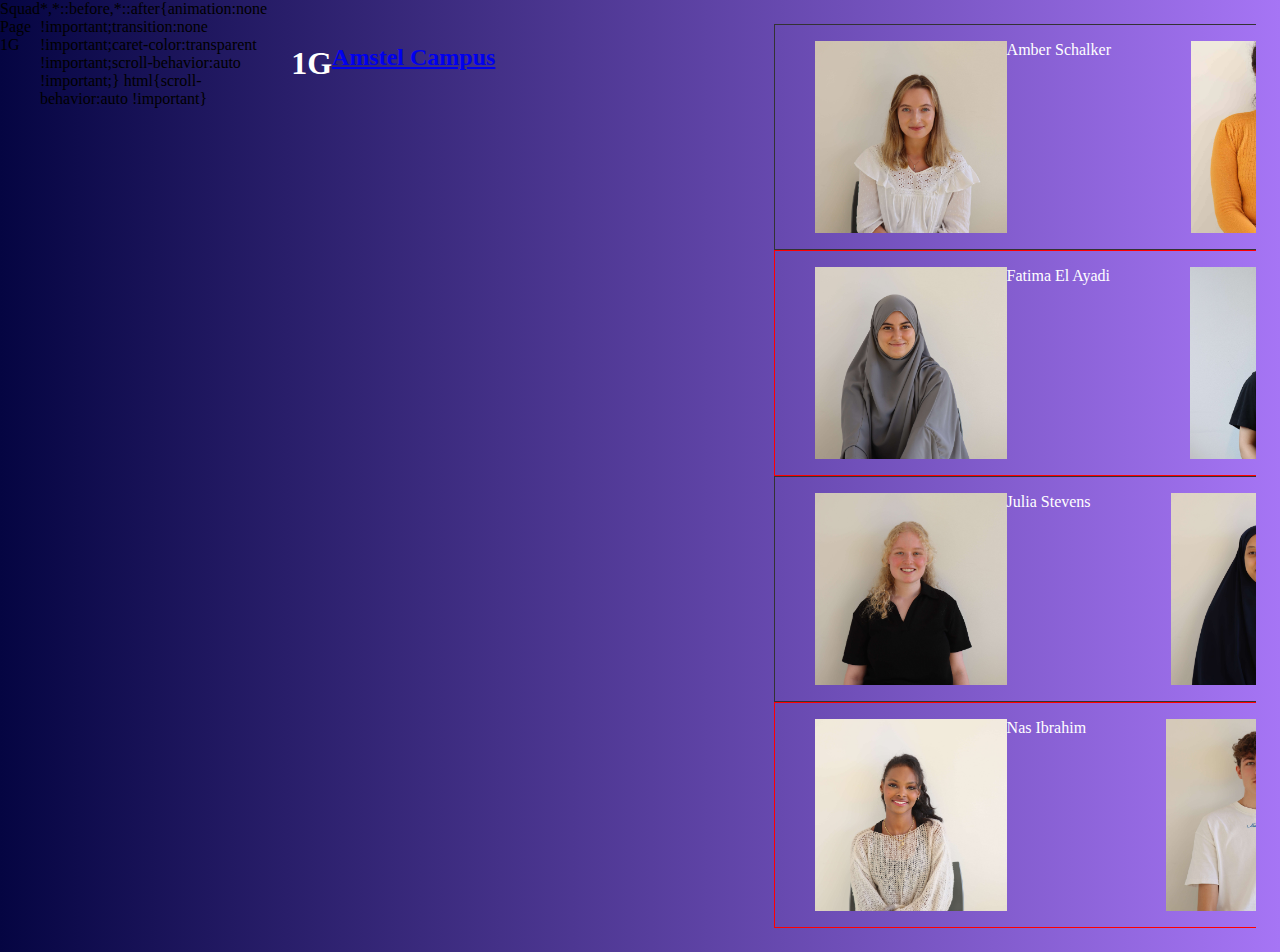
==== athene/index.html @ 80c32f76 "Add horizontal scroller" ====
<!DOCTYPE html>
<html lang="nl">
<head>
    <meta charset="UTF-8">
    <meta name="viewport" content="width=device-width, initial-scale=1.0">
    <title>Squad Page 1G</title>
    <link rel="stylesheet" href="styles/index.css">
</head>
<body>
    <header>
        <h1>1G</h1>
        <a href="/amstel"><h2>Amstel Campus</h2></a>
    </header>

    <Section class="Scroller1">
        <div class="marquee">
        <article>
            <figure>
            <a href="https://ambersr.github.io/your-tribe-profile-card/"><img src="../assets/Squad1G-Amber.JPG" alt="Een foto van Amber"></a>
            <figcaption>Amber Schalker</figcaption>
            </figure>
        </article>
        <article>
            <figure>
            <a href="https://nyathene.github.io/your-tribe-profile-card/"><img src="../assets/Squad1G-Athene.JPG" alt="Een foto van Athene"></a>
            <figcaption>Athene Guanipa</figcaption>
            </figure>
        </article>
        <article>
            <figure>
            <a href="https://brancovanbeek.github.io/your-tribe-profile-card/"><img src="../assets/Squad1G-Branco.JPG" alt="Een foto van Branco"></a>
            <figcaption>Branco van Beek</figcaption>
            </figure>
        </article>
        <article>
            <figure>
            <a href="https://cedrikstephen.github.io/your-tribe-profile-card/"><img src="../assets/Squad1G-Cedrik.JPG" alt="Een foto van Cedrik"></a>
            <figcaption>Cedrik Wouters</figcaption>
            </figure>
        </article>
        <article>
            <figure>
            <a href="https://osaoni.github.io/your-tribe-profile-card/"><img src="../assets/Squad1G-Christian.JPG" alt="Een foto van Christian"></a>
            <figcaption>Christian Osa-Oni</figcaption>
            </figure>
        </article>
        <article>
            <figure>
            <a href="https://clarice-cod.github.io/visitekaartje-clarice/"><img src="../assets/Squad1G-Clarice.JPG" alt="Een foto van Clarice"></a>
            <figcaption>Clarice Boerlijst</figcaption>
            </figure>
        </article>
        <article>
            <figure>
            <a href="https://github.com/ColindeGroot"><img src="../assets/Squad1G-Colin.JPG" alt="Een foto van Colin"></a>
            <figcaption>Colin de Groot</figcaption>
            </figure>
        </article>
        <article>
            <figure>
            <a href="https://divaninl.github.io/your-tribe-profile-card/"><img src="../assets/Squad1G-Dylan.JPG" alt="Een foto van Dylan"></a>
            <figcaption>Dylan van Nierop</figcaption>
            </figure>
        </article>
    </div>
        <div class="marquee">
        <article>
            <figure>
            <a href="https://ambersr.github.io/your-tribe-profile-card/"><img src="../assets/Squad1G-Amber.JPG" alt="Een foto van Amber"></a>
            <figcaption>Amber Schalker</figcaption>
            </figure>
        </article>
        <article>
            <figure>
            <a href="https://nyathene.github.io/your-tribe-profile-card/"><img src="../assets/Squad1G-Athene.JPG" alt="Een foto van Athene"></a>
            <figcaption>Athene Guanipa</figcaption>
            </figure>
        </article>
        <article>
            <figure>
            <a href="https://brancovanbeek.github.io/your-tribe-profile-card/"><img src="../assets/Squad1G-Branco.JPG" alt="Een foto van Branco"></a>
            <figcaption>Branco van Beek</figcaption>
            </figure>
        </article>
        <article>
            <figure>
            <a href="https://cedrikstephen.github.io/your-tribe-profile-card/"><img src="../assets/Squad1G-Cedrik.JPG" alt="Een foto van Cedrik"></a>
            <figcaption>Cedrik Wouters</figcaption>
            </figure>
        </article>
        <article>
            <figure>
            <a href="https://osaoni.github.io/your-tribe-profile-card/"><img src="../assets/Squad1G-Christian.JPG" alt="Een foto van Christian"></a>
            <figcaption>Christian Osa-Oni</figcaption>
            </figure>
        </article>
        <article>
            <figure>
            <a href="https://clarice-cod.github.io/visitekaartje-clarice/"><img src="../assets/Squad1G-Clarice.JPG" alt="Een foto van Clarice"></a>
            <figcaption>Clarice Boerlijst</figcaption>
            </figure>
        </article>
        <article>
            <figure>
            <a href="https://github.com/ColindeGroot"><img src="../assets/Squad1G-Colin.JPG" alt="Een foto van Colin"></a>
            <figcaption>Colin de Groot</figcaption>
            </figure>
        </article>
        <article>
            <figure>
            <a href="https://divaninl.github.io/your-tribe-profile-card/"><img src="../assets/Squad1G-Dylan.JPG" alt="Een foto van Dylan"></a>
            <figcaption>Dylan van Nierop</figcaption>
            </figure>
        </article>
    </div><div class="marquee"></div>
        <article>
            <figure>
            <a href="https://ambersr.github.io/your-tribe-profile-card/"><img src="../assets/Squad1G-Amber.JPG" alt="Een foto van Amber"></a>
            <figcaption>Amber Schalker</figcaption>
            </figure>
        </article>
        <article>
            <figure>
            <a href="https://nyathene.github.io/your-tribe-profile-card/"><img src="../assets/Squad1G-Athene.JPG" alt="Een foto van Athene"></a>
            <figcaption>Athene Guanipa</figcaption>
            </figure>
        </article>
        <article>
            <figure>
            <a href="https://brancovanbeek.github.io/your-tribe-profile-card/"><img src="../assets/Squad1G-Branco.JPG" alt="Een foto van Branco"></a>
            <figcaption>Branco van Beek</figcaption>
            </figure>
        </article>
        <article>
            <figure>
            <a href="https://cedrikstephen.github.io/your-tribe-profile-card/"><img src="../assets/Squad1G-Cedrik.JPG" alt="Een foto van Cedrik"></a>
            <figcaption>Cedrik Wouters</figcaption>
            </figure>
        </article>
        <article>
            <figure>
            <a href="https://osaoni.github.io/your-tribe-profile-card/"><img src="../assets/Squad1G-Christian.JPG" alt="Een foto van Christian"></a>
            <figcaption>Christian Osa-Oni</figcaption>
            </figure>
        </article>
        <article>
            <figure>
            <a href="https://clarice-cod.github.io/visitekaartje-clarice/"><img src="../assets/Squad1G-Clarice.JPG" alt="Een foto van Clarice"></a>
            <figcaption>Clarice Boerlijst</figcaption>
            </figure>
        </article>
        <article>
            <figure>
            <a href="https://github.com/ColindeGroot"><img src="../assets/Squad1G-Colin.JPG" alt="Een foto van Colin"></a>
            <figcaption>Colin de Groot</figcaption>
            </figure>
        </article>
        <article>
            <figure>
            <a href="https://divaninl.github.io/your-tribe-profile-card/"><img src="../assets/Squad1G-Dylan.JPG" alt="Een foto van Dylan"></a>
            <figcaption>Dylan van Nierop</figcaption>
            </figure>
        </article>
    </div><div class="marquee">
        <article>
            <figure>
            <a href="https://ambersr.github.io/your-tribe-profile-card/"><img src="../assets/Squad1G-Amber.JPG" alt="Een foto van Amber"></a>
            <figcaption>Amber Schalker</figcaption>
            </figure>
        </article>
        <article>
            <figure>
            <a href="https://nyathene.github.io/your-tribe-profile-card/"><img src="../assets/Squad1G-Athene.JPG" alt="Een foto van Athene"></a>
            <figcaption>Athene Guanipa</figcaption>
            </figure>
        </article>
        <article>
            <figure>
            <a href="https://brancovanbeek.github.io/your-tribe-profile-card/"><img src="../assets/Squad1G-Branco.JPG" alt="Een foto van Branco"></a>
            <figcaption>Branco van Beek</figcaption>
            </figure>
        </article>
        <article>
            <figure>
            <a href="https://cedrikstephen.github.io/your-tribe-profile-card/"><img src="../assets/Squad1G-Cedrik.JPG" alt="Een foto van Cedrik"></a>
            <figcaption>Cedrik Wouters</figcaption>
            </figure>
        </article>
        <article>
            <figure>
            <a href="https://osaoni.github.io/your-tribe-profile-card/"><img src="../assets/Squad1G-Christian.JPG" alt="Een foto van Christian"></a>
            <figcaption>Christian Osa-Oni</figcaption>
            </figure>
        </article>
        <article>
            <figure>
            <a href="https://clarice-cod.github.io/visitekaartje-clarice/"><img src="../assets/Squad1G-Clarice.JPG" alt="Een foto van Clarice"></a>
            <figcaption>Clarice Boerlijst</figcaption>
            </figure>
        </article>
        <article>
            <figure>
            <a href="https://github.com/ColindeGroot"><img src="../assets/Squad1G-Colin.JPG" alt="Een foto van Colin"></a>
            <figcaption>Colin de Groot</figcaption>
            </figure>
        </article>
        <article>
            <figure>
            <a href="https://divaninl.github.io/your-tribe-profile-card/"><img src="../assets/Squad1G-Dylan.JPG" alt="Een foto van Dylan"></a>
            <figcaption>Dylan van Nierop</figcaption>
            </figure>
        </article>
    </div>
    </Section>

    <Section class="Scroller2">
        <div class="marquee2">

            <article>
                <figure>
                <a href="https://fatimazelay.github.io/your-tribe-profile-card/"><img src="../assets/Squad1G-Fatima-A.JPG" alt="Een foto van Fatima A"></a>
                <figcaption>Fatima El Ayadi</figcaption>
                </figure>
            </article>
            <article>
                <figure>
                <a href="PLACEHOLDER_URL"><img src="../assets/Squad1G-Fatima-H.JPG" alt="Een foto van Fatima H"></a>
                <figcaption>Fatima El Hilali</figcaption>
                </figure>
            </article>
            <article>
                <figure>
                <a href="https://halima98.github.io/your-tribe-profile-card/"><img src="../assets/Squad1G-Halima.JPG" alt="Een foto van Halima"></a>
                <figcaption>Halima Dinle</figcaption>
                </figure>
            </article>
            <article>
                <figure>
                <a href="https://haroub-s.github.io/your-tribe-profile-card/"><img src="../assets/Squad1G-Haroub.JPG" alt="Een foto van Haroub"></a>
                <figcaption>Haroub Said</figcaption>
                </figure>
            </article>
            <article>
                <figure>
                <a href="https://irisvw.github.io/your-tribe-profile-card/"><img src="../assets/Squad1G-Iris.JPG" alt="Een foto van Iris"></a>
                <figcaption>Iris van Willigen</figcaption>
                </figure>
            </article>
            <article>
                <figure>
                <a href="https://hubregtsejoost.github.io/your-tribe-profile-card/"><img src="../assets/Squad1G-Joost.JPG" alt="Een foto van Joost"></a>
                <figcaption>Joost Hubregtse</figcaption>
                </figure>
            </article>
            <article>
                <figure>
                <a href="https://noxinput.github.io/your-tribe-profile-card/"><img src="../assets/Squad1G-Jordy.JPG" alt="Een foto van Jordy"></a>
                <figcaption>Jordy van Wetering</figcaption>
                </figure>
            </article>
            <article>
                <figure>
                <a href="https://julesbruins.github.io/your-tribe-profile-card/"><img src="../assets/Squad1G-Jules.JPG" alt="Een foto van Jules"></a>
                <figcaption>Jules Bruins</figcaption>
                </figure>
            </article>
        </div><div class="marquee2"></div>

            <article>
                <figure>
                <a href="https://fatimazelay.github.io/your-tribe-profile-card/"><img src="../assets/Squad1G-Fatima-A.JPG" alt="Een foto van Fatima A"></a>
                <figcaption>Fatima El Ayadi</figcaption>
                </figure>
            </article>
            <article>
                <figure>
                <a href="PLACEHOLDER_URL"><img src="../assets/Squad1G-Fatima-H.JPG" alt="Een foto van Fatima H"></a>
                <figcaption>Fatima El Hilali</figcaption>
                </figure>
            </article>
            <article>
                <figure>
                <a href="https://halima98.github.io/your-tribe-profile-card/"><img src="../assets/Squad1G-Halima.JPG" alt="Een foto van Halima"></a>
                <figcaption>Halima Dinle</figcaption>
                </figure>
            </article>
            <article>
                <figure>
                <a href="https://haroub-s.github.io/your-tribe-profile-card/"><img src="../assets/Squad1G-Haroub.JPG" alt="Een foto van Haroub"></a>
                <figcaption>Haroub Said</figcaption>
                </figure>
            </article>
            <article>
                <figure>
                <a href="https://irisvw.github.io/your-tribe-profile-card/"><img src="../assets/Squad1G-Iris.JPG" alt="Een foto van Iris"></a>
                <figcaption>Iris van Willigen</figcaption>
                </figure>
            </article>
            <article>
                <figure>
                <a href="https://hubregtsejoost.github.io/your-tribe-profile-card/"><img src="../assets/Squad1G-Joost.JPG" alt="Een foto van Joost"></a>
                <figcaption>Joost Hubregtse</figcaption>
                </figure>
            </article>
            <article>
                <figure>
                <a href="https://noxinput.github.io/your-tribe-profile-card/"><img src="../assets/Squad1G-Jordy.JPG" alt="Een foto van Jordy"></a>
                <figcaption>Jordy van Wetering</figcaption>
                </figure>
            </article>
            <article>
                <figure>
                <a href="https://julesbruins.github.io/your-tribe-profile-card/"><img src="../assets/Squad1G-Jules.JPG" alt="Een foto van Jules"></a>
                <figcaption>Jules Bruins</figcaption>
                </figure>
            </article>
        </div>
    </Section>
    <Section class="Scroller3">
        <div class="marquee">
        <article>
            <figure>
            <a href="https://julia-stevens.github.io/your-tribe-profile-card/"><img src="../assets/Squad1G-Julia.JPG" alt="Een foto van Julia"></a>
            <figcaption>Julia Stevens</figcaption>
            </figure>
        </article>
        <article>
            <figure>
            <a href="https://karima002.github.io/visitekaartje-karima/"><img src="../assets/Squad1G-Karima.JPG" alt="Een foto van Karima"></a>
            <figcaption>Karima Mouadi</figcaption>
            </figure>
        </article>
        <article>
            <figure>
            <a href="https://kimnikitaschijf.github.io/your-tribe-profile-card/"><img src="../assets/Squad1G-Kim.JPG" alt="Een foto van Kim"></a>
            <figcaption>Kim Nikita Schijf</figcaption>
            </figure>
        </article>
        <article>
            <figure>
            <a href="https://debosos.github.io/your-tribe-profile-card/"><img src="../assets/Squad1G-Luc.JPG" alt="Een foto van Luc"></a>
            <figcaption>Luc Hoogerwerf</figcaption>
            </figure>
        </article>
        <article>
            <figure>
            <a href="https://marsgotbars.github.io/vite-card/"><img src="../assets/Squad1G-Marcin.JPG" alt="Een foto van Marcin"></a>
            <figcaption>Marcin Magdziak</figcaption>
            </figure>
        </article>
        <article>
            <figure>
            <a href="https://matthijs217.github.io/your-tribe-profile-card/"><img src="../assets/Squad1G-Matthijs.JPG" alt="Een foto van Matthijs"></a>
            <figcaption>Matthijs ten Brink</figcaption>
            </figure>
        </article>
        <article>
            <figure>
            <a href="https://nadiachaja.github.io/your-tribe-profile-card/"><img src="../assets/Squad1G-Nadia.JPG" alt="Een foto van Nadia"></a>
            <figcaption>Nadia Visser</figcaption>
            </figure>
        </article>
    </div><div class="marquee">
        <article>
            <figure>
            <a href="https://julia-stevens.github.io/your-tribe-profile-card/"><img src="../assets/Squad1G-Julia.JPG" alt="Een foto van Julia"></a>
            <figcaption>Julia Stevens</figcaption>
            </figure>
        </article>
        <article>
            <figure>
            <a href="https://karima002.github.io/visitekaartje-karima/"><img src="../assets/Squad1G-Karima.JPG" alt="Een foto van Karima"></a>
            <figcaption>Karima Mouadi</figcaption>
            </figure>
        </article>
        <article>
            <figure>
            <a href="https://kimnikitaschijf.github.io/your-tribe-profile-card/"><img src="../assets/Squad1G-Kim.JPG" alt="Een foto van Kim"></a>
            <figcaption>Kim Nikita Schijf</figcaption>
            </figure>
        </article>
        <article>
            <figure>
            <a href="https://debosos.github.io/your-tribe-profile-card/"><img src="../assets/Squad1G-Luc.JPG" alt="Een foto van Luc"></a>
            <figcaption>Luc Hoogerwerf</figcaption>
            </figure>
        </article>
        <article>
            <figure>
            <a href="https://marsgotbars.github.io/vite-card/"><img src="../assets/Squad1G-Marcin.JPG" alt="Een foto van Marcin"></a>
            <figcaption>Marcin Magdziak</figcaption>
            </figure>
        </article>
        <article>
            <figure>
            <a href="https://matthijs217.github.io/your-tribe-profile-card/"><img src="../assets/Squad1G-Matthijs.JPG" alt="Een foto van Matthijs"></a>
            <figcaption>Matthijs ten Brink</figcaption>
            </figure>
        </article>
        <article>
            <figure>
            <a href="https://nadiachaja.github.io/your-tribe-profile-card/"><img src="../assets/Squad1G-Nadia.JPG" alt="Een foto van Nadia"></a>
            <figcaption>Nadia Visser</figcaption>
            </figure>
        </article>
    </div>
    </Section>
    <Section class="Scroller4">
        <div class="marquee2">

            <article>
                <figure>
                <a href="https://nmiaa.github.io/your-tribe-profile-card/"><img src="../assets/Squad1G-Nas.JPG" alt="Een foto van Nas"></a>
                <figcaption>Nas Ibrahim</figcaption>
                </figure>
            </article>
            <article>
                <figure>
                <a href="https://ofrqq.github.io/your-tribe-profile-card/"><img src="../assets/Squad1G-Ole.JPG" alt="Een foto van Ole"></a>
                <figcaption>Ole Franssen</figcaption>
                </figure>
            </article>
            <article>
                <figure>
                <a href="https://ravirkt.github.io/visitekaartje/"><img src="../assets/Squad1G-Ravi.JPG" alt="Een foto van Ravi"></a>
                <figcaption>Ravi Tjikhoeri</figcaption>
                </figure>
            </article>
            <article>
                <figure>
                <a href="https://robbyrisse.github.io/your-tribe-profile-card/"><img src="../assets/Squad1G-Robby.JPG" alt="Een foto van Robby"></a>
                <figcaption>Robby Risse</figcaption>
                </figure>
            </article>
            <article>
                <figure>
                <a href="https://robinwouterson.github.io/your-tribe-profile-card/"><img src="../assets/Squad1G-Robin.JPG" alt="Een foto van Robin"></a>
                <figcaption>Robin Wouterson</figcaption>
                </figure>
            </article>
            <article>
                <figure>
                <a href="https://saif8599.github.io/your-tribe-profile-card/"><img src="../assets/Squad1G-Saif.JPG" alt="Een foto van Saif"></a>
                <figcaption>Saif Muhamad</figcaption>
                </figure>
            </article>
            <article>
                <figure>
                <a href="https://ties7.github.io/your-tribe-profile-card/"><img src="../assets/Squad1G-Ties.JPG" alt="Een foto van Ties"></a>
                <figcaption>Ties Beeftink</figcaption>
                </figure>
            </article>
            <article>
                <figure>
                <a href="https://vsheo.github.io/your-tribe-profile-card/"><img src="../assets/Squad1G-Viresh.JPG" alt="Een foto van Viresh"></a>
                <figcaption>Viresh Sheoratan</figcaption>
                </figure>
            </article>    
        </div><div class="marquee2"></div>

            <article>
                <figure>
                <a href="https://nmiaa.github.io/your-tribe-profile-card/"><img src="../assets/Squad1G-Nas.JPG" alt="Een foto van Nas"></a>
                <figcaption>Nas Ibrahim</figcaption>
                </figure>
            </article>
            <article>
                <figure>
                <a href="https://ofrqq.github.io/your-tribe-profile-card/"><img src="../assets/Squad1G-Ole.JPG" alt="Een foto van Ole"></a>
                <figcaption>Ole Franssen</figcaption>
                </figure>
            </article>
            <article>
                <figure>
                <a href="https://ravirkt.github.io/visitekaartje/"><img src="../assets/Squad1G-Ravi.JPG" alt="Een foto van Ravi"></a>
                <figcaption>Ravi Tjikhoeri</figcaption>
                </figure>
            </article>
            <article>
                <figure>
                <a href="https://robbyrisse.github.io/your-tribe-profile-card/"><img src="../assets/Squad1G-Robby.JPG" alt="Een foto van Robby"></a>
                <figcaption>Robby Risse</figcaption>
                </figure>
            </article>
            <article>
                <figure>
                <a href="https://robinwouterson.github.io/your-tribe-profile-card/"><img src="../assets/Squad1G-Robin.JPG" alt="Een foto van Robin"></a>
                <figcaption>Robin Wouterson</figcaption>
                </figure>
            </article>
            <article>
                <figure>
                <a href="https://saif8599.github.io/your-tribe-profile-card/"><img src="../assets/Squad1G-Saif.JPG" alt="Een foto van Saif"></a>
                <figcaption>Saif Muhamad</figcaption>
                </figure>
            </article>
            <article>
                <figure>
                <a href="https://ties7.github.io/your-tribe-profile-card/"><img src="../assets/Squad1G-Ties.JPG" alt="Een foto van Ties"></a>
                <figcaption>Ties Beeftink</figcaption>
                </figure>
            </article>
            <article>
                <figure>
                <a href="https://vsheo.github.io/your-tribe-profile-card/"><img src="../assets/Squad1G-Viresh.JPG" alt="Een foto van Viresh"></a>
                <figcaption>Viresh Sheoratan</figcaption>
                </figure>
            </article>    
        </div>
    </Section>

</body>
</html>
---- athene/styles/index.css ----
*{
    box-sizing: border-box;
    display: flex;
}
body{
    display:grid;
    color: white;
    background: linear-gradient(to right,#050542,  #A675F5);
    padding: 1em;
    grid-template-rows: 1fr 1fr 1fr 1fr;
    grid-template-columns:1fr 1fr;
    grid-template-areas:
    "header scroll1"
    "header scroll2"
    "header scroll3"
    "header scroll4";

}

/*Zorg ervoor dat de marquees niet voor de header gaan op een smal scherm*/
section{
    overflow:hidden;
    flex-direction: row;
}

img{
    width: 15vw;
    height: 15vw;
    object-fit: cover;
}
/*Positionering van de scrollers*/
#Scroller1 section{
    grid-area: scroll1;
}
#Scroller2 section{
    grid-area: scroll2;
}
#Scroller3 section{
  grid-area: scroll3;
}
#Scroller4 section{
  grid-area: scroll4;
}
header{
    position: relative;
    grid-area: header;
    text-align: center;

}

  /*Scroller linksaf*/
.marquee {
    height: 100%;
    flex-direction: row;
    white-space: nowrap;
    border: 1px solid #333;
    animation: scroll1 30s linear infinite;
    position:relative;
  }

  @keyframes scroll1 {
    0% {
      transform: translateX(00%);
    }
    100% {
      transform: translateX(-100%);
    }
  }
 
  /*Scroller rechtsaf*/
  .marquee2 {
    
    height: 100%;
    flex-direction: row;
    white-space: nowrap;
    /*Tijdelijke border; haal hem later weg*/
    border: 1px solid red;
    animation: scroll2 30s linear infinite;
    position:relative;
    
  }
  @keyframes scroll2 {
    0% {
      transform: translateX(-100%);
    }
    100% {
      transform: translateX(0%);
    }
  }

  /*Pauseer bij Hover*/
  
  .Scroller1:hover .marquee{
    
    animation-play-state: paused;
  }
  
  .Scroller2:hover .marquee2{
    
    animation-play-state: paused;
  }
  
  .Scroller3:hover .marquee{
    
    animation-play-state: paused;
  }
  
  .Scroller4:hover .marquee2{
    
    animation-play-state: paused;
  }
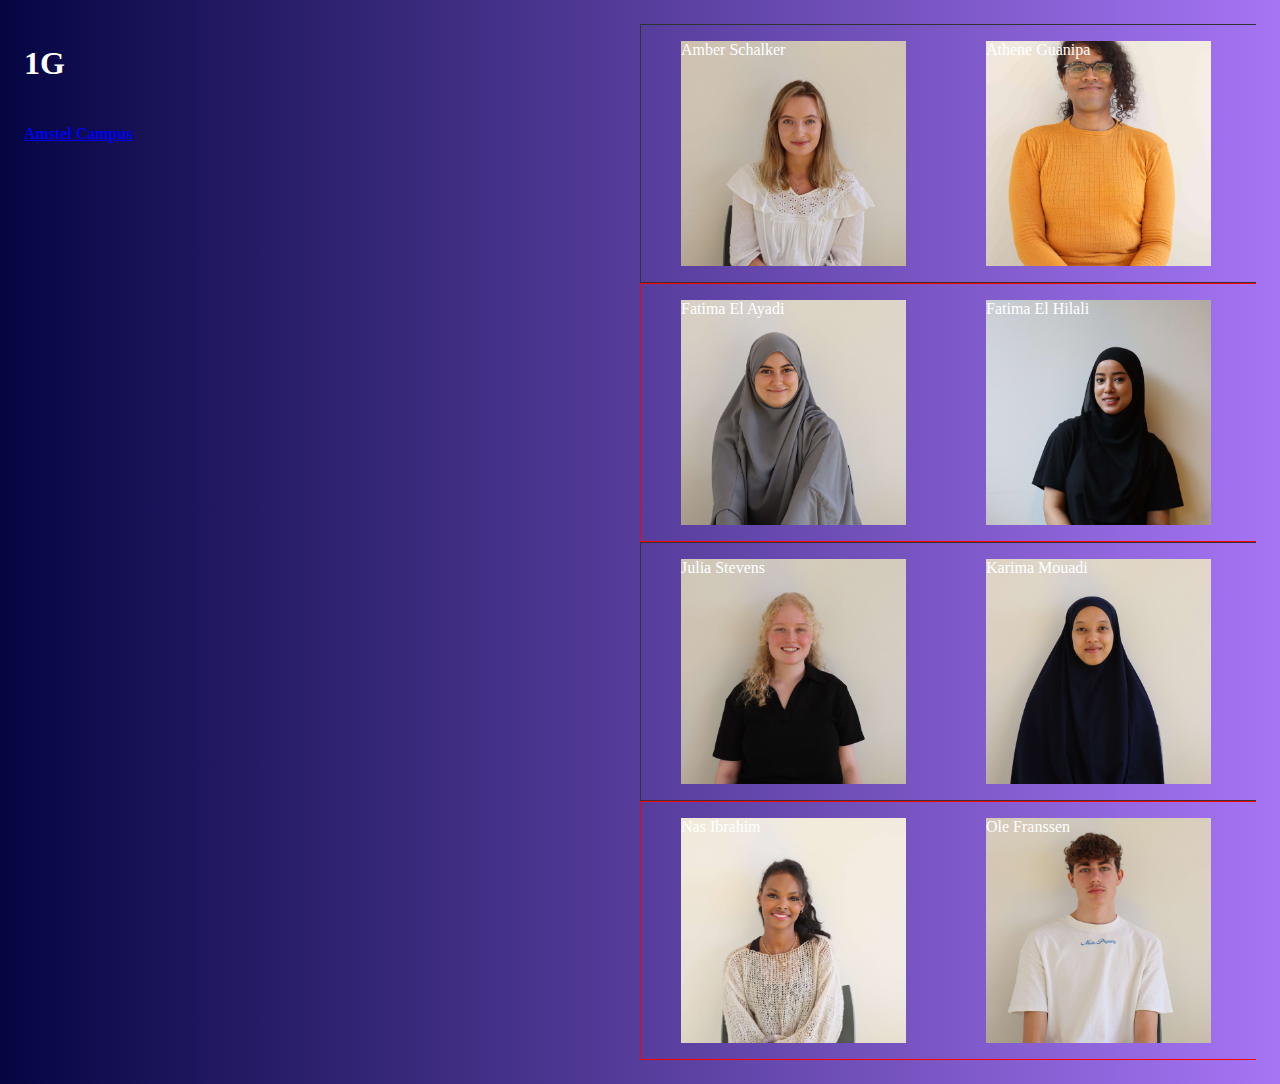
==== commit a8515d18: "Responsiveness aangepast; overbodige code verwijderd" ====
--- a/athene/index.html
+++ b/athene/index.html
@@ -9,10 +9,10 @@
 <body>
     <header>
         <h1>1G</h1>
-        <a href="/amstel"><h2>Amstel Campus</h2></a>
+        <a href="/amstel"><h4>Amstel Campus</h4></a>
     </header>
 
-    <Section class="Scroller1">
+    <Section class="Scroller1 left">
         <div class="marquee">
         <article>
             <figure>
@@ -62,8 +62,7 @@
             <figcaption>Dylan van Nierop</figcaption>
             </figure>
         </article>
-    </div>
-        <div class="marquee">
+    </div><div class="marquee duplicate">
         <article>
             <figure>
             <a href="https://ambersr.github.io/your-tribe-profile-card/"><img src="../assets/Squad1G-Amber.JPG" alt="Een foto van Amber"></a>
@@ -112,108 +111,10 @@
             <figcaption>Dylan van Nierop</figcaption>
             </figure>
         </article>
-    </div><div class="marquee"></div>
-        <article>
-            <figure>
-            <a href="https://ambersr.github.io/your-tribe-profile-card/"><img src="../assets/Squad1G-Amber.JPG" alt="Een foto van Amber"></a>
-            <figcaption>Amber Schalker</figcaption>
-            </figure>
-        </article>
-        <article>
-            <figure>
-            <a href="https://nyathene.github.io/your-tribe-profile-card/"><img src="../assets/Squad1G-Athene.JPG" alt="Een foto van Athene"></a>
-            <figcaption>Athene Guanipa</figcaption>
-            </figure>
-        </article>
-        <article>
-            <figure>
-            <a href="https://brancovanbeek.github.io/your-tribe-profile-card/"><img src="../assets/Squad1G-Branco.JPG" alt="Een foto van Branco"></a>
-            <figcaption>Branco van Beek</figcaption>
-            </figure>
-        </article>
-        <article>
-            <figure>
-            <a href="https://cedrikstephen.github.io/your-tribe-profile-card/"><img src="../assets/Squad1G-Cedrik.JPG" alt="Een foto van Cedrik"></a>
-            <figcaption>Cedrik Wouters</figcaption>
-            </figure>
-        </article>
-        <article>
-            <figure>
-            <a href="https://osaoni.github.io/your-tribe-profile-card/"><img src="../assets/Squad1G-Christian.JPG" alt="Een foto van Christian"></a>
-            <figcaption>Christian Osa-Oni</figcaption>
-            </figure>
-        </article>
-        <article>
-            <figure>
-            <a href="https://clarice-cod.github.io/visitekaartje-clarice/"><img src="../assets/Squad1G-Clarice.JPG" alt="Een foto van Clarice"></a>
-            <figcaption>Clarice Boerlijst</figcaption>
-            </figure>
-        </article>
-        <article>
-            <figure>
-            <a href="https://github.com/ColindeGroot"><img src="../assets/Squad1G-Colin.JPG" alt="Een foto van Colin"></a>
-            <figcaption>Colin de Groot</figcaption>
-            </figure>
-        </article>
-        <article>
-            <figure>
-            <a href="https://divaninl.github.io/your-tribe-profile-card/"><img src="../assets/Squad1G-Dylan.JPG" alt="Een foto van Dylan"></a>
-            <figcaption>Dylan van Nierop</figcaption>
-            </figure>
-        </article>
-    </div><div class="marquee">
-        <article>
-            <figure>
-            <a href="https://ambersr.github.io/your-tribe-profile-card/"><img src="../assets/Squad1G-Amber.JPG" alt="Een foto van Amber"></a>
-            <figcaption>Amber Schalker</figcaption>
-            </figure>
-        </article>
-        <article>
-            <figure>
-            <a href="https://nyathene.github.io/your-tribe-profile-card/"><img src="../assets/Squad1G-Athene.JPG" alt="Een foto van Athene"></a>
-            <figcaption>Athene Guanipa</figcaption>
-            </figure>
-        </article>
-        <article>
-            <figure>
-            <a href="https://brancovanbeek.github.io/your-tribe-profile-card/"><img src="../assets/Squad1G-Branco.JPG" alt="Een foto van Branco"></a>
-            <figcaption>Branco van Beek</figcaption>
-            </figure>
-        </article>
-        <article>
-            <figure>
-            <a href="https://cedrikstephen.github.io/your-tribe-profile-card/"><img src="../assets/Squad1G-Cedrik.JPG" alt="Een foto van Cedrik"></a>
-            <figcaption>Cedrik Wouters</figcaption>
-            </figure>
-        </article>
-        <article>
-            <figure>
-            <a href="https://osaoni.github.io/your-tribe-profile-card/"><img src="../assets/Squad1G-Christian.JPG" alt="Een foto van Christian"></a>
-            <figcaption>Christian Osa-Oni</figcaption>
-            </figure>
-        </article>
-        <article>
-            <figure>
-            <a href="https://clarice-cod.github.io/visitekaartje-clarice/"><img src="../assets/Squad1G-Clarice.JPG" alt="Een foto van Clarice"></a>
-            <figcaption>Clarice Boerlijst</figcaption>
-            </figure>
-        </article>
-        <article>
-            <figure>
-            <a href="https://github.com/ColindeGroot"><img src="../assets/Squad1G-Colin.JPG" alt="Een foto van Colin"></a>
-            <figcaption>Colin de Groot</figcaption>
-            </figure>
-        </article>
-        <article>
-            <figure>
-            <a href="https://divaninl.github.io/your-tribe-profile-card/"><img src="../assets/Squad1G-Dylan.JPG" alt="Een foto van Dylan"></a>
-            <figcaption>Dylan van Nierop</figcaption>
-            </figure>
-        </article>
     </div>
     </Section>
 
-    <Section class="Scroller2">
+    <Section class="Scroller2 right">
         <div class="marquee2">
 
             <article>
@@ -264,7 +165,7 @@
                 <figcaption>Jules Bruins</figcaption>
                 </figure>
             </article>
-        </div><div class="marquee2"></div>
+        </div><div class="marquee2 duplicate">
 
             <article>
                 <figure>
@@ -316,7 +217,7 @@
             </article>
         </div>
     </Section>
-    <Section class="Scroller3">
+    <Section class="Scroller3 left">
         <div class="marquee">
         <article>
             <figure>
@@ -360,7 +261,7 @@
             <figcaption>Nadia Visser</figcaption>
             </figure>
         </article>
-    </div><div class="marquee">
+    </div><div class="marquee duplicate">
         <article>
             <figure>
             <a href="https://julia-stevens.github.io/your-tribe-profile-card/"><img src="../assets/Squad1G-Julia.JPG" alt="Een foto van Julia"></a>
@@ -405,7 +306,7 @@
         </article>
     </div>
     </Section>
-    <Section class="Scroller4">
+    <Section class="Scroller4 right">
         <div class="marquee2">
 
             <article>
@@ -456,7 +357,7 @@
                 <figcaption>Viresh Sheoratan</figcaption>
                 </figure>
             </article>    
-        </div><div class="marquee2"></div>
+        </div><div class="marquee2 duplicate">
 
             <article>
                 <figure>
--- a/athene/styles/index.css
+++ b/athene/styles/index.css
@@ -1,6 +1,9 @@
 *{
     box-sizing: border-box;
     display: flex;
+}
+head{
+  display: none;
 }
 body{
     display:grid;
@@ -16,19 +19,27 @@
     "header scroll4";
 
 }
-
-/*Zorg ervoor dat de marquees niet voor de header gaan op een smal scherm*/
+header{
+  flex-direction:column;
+}
+/*Zorg ervoor dat de marquees niet voor de header gaan*/
 section{
     overflow:hidden;
     flex-direction: row;
+    text-align: bottom;
 }
 
+figcaption{
+  position:absolute; 
+}
 img{
-    width: 15vw;
-    height: 15vw;
+    width: 25vh;
+    height: 25vh;
     object-fit: cover;
+    grid-area: img;
 }
 /*Positionering van de scrollers*/
+@media (min-width: 601px){
 #Scroller1 section{
     grid-area: scroll1;
 }
@@ -40,6 +51,7 @@
 }
 #Scroller4 section{
   grid-area: scroll4;
+}
 }
 header{
     position: relative;
@@ -108,4 +120,21 @@
   .Scroller4:hover .marquee2{
     
     animation-play-state: paused;
+  }
+
+
+  @media (max-width: 600px) {
+body{
+  height: 100vh;
+  background: linear-gradient(to bottom, #66E5BF,  #A675F5);
+  grid-template-rows: 1fr 1fr 1fr;
+  grid-template-columns:1fr 1fr;
+  grid-template-areas:
+  "header header"
+  "scroll1 scroll3"
+  "scroll2 scroll4";
+}
+#duplicate{
+  display: none;
+}
   }